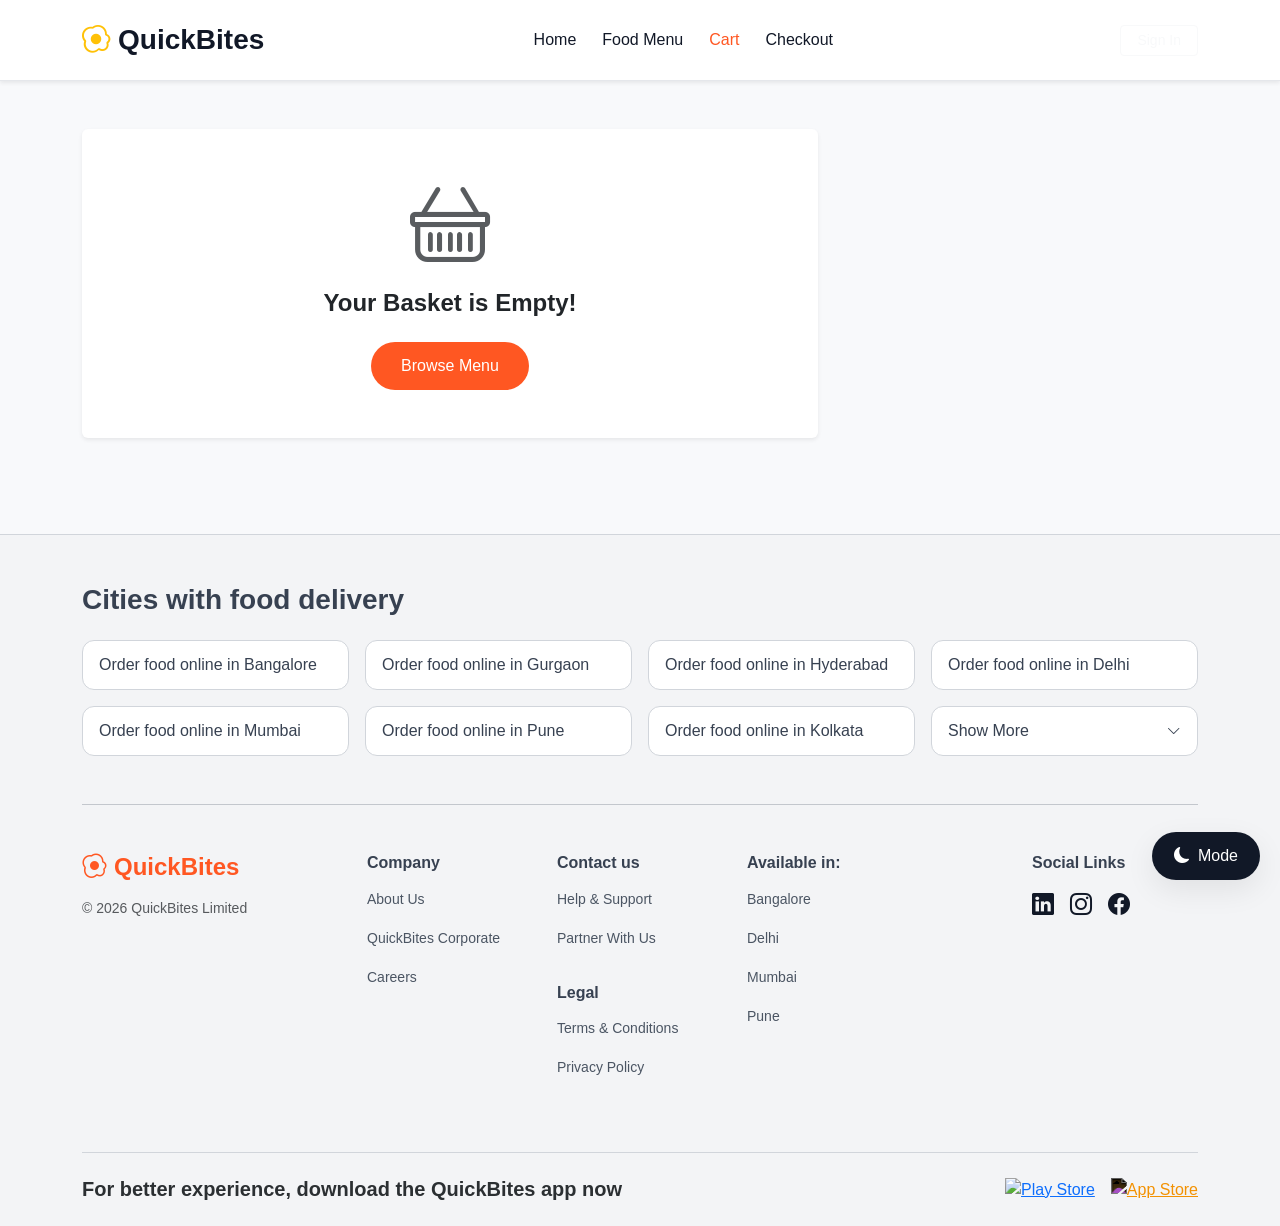
==== cart.html @ 8aef2919 "Initial commit" ====
<!DOCTYPE html>
<html lang="en">
<head>
    <meta charset="UTF-8">
    <meta name="viewport" content="width=device-width, initial-scale=1.0">
    <title>QuickBites - Cart</title>
    <link href="https://cdn.jsdelivr.net/npm/bootstrap@5.3.3/dist/css/bootstrap.min.css" rel="stylesheet">
    <link href="https://cdn.jsdelivr.net/npm/bootstrap-icons@1.11.3/font/bootstrap-icons.min.css" rel="stylesheet">
    <link rel="stylesheet" href="css/style.css">
</head>
<body>

    <nav class="navbar navbar-expand-lg navbar-dark shadow-sm sticky-top">
        <div class="container">
            <a class="navbar-brand fw-bold fs-3" href="index.html"><i class="bi bi-egg-fried text-warning me-2"></i>QuickBites</a>
            <button class="navbar-toggler" type="button" data-bs-toggle="collapse" data-bs-target="#navbarNav"><span class="navbar-toggler-icon"></span></button>
            <div class="collapse navbar-collapse" id="navbarNav">
                <ul class="navbar-nav mx-auto fw-medium">
                    <li class="nav-item"><a class="nav-link" href="index.html">Home</a></li>
                    <li class="nav-item"><a class="nav-link" href="menu.html">Food Menu</a></li>
                    <li class="nav-item"><a class="nav-link active" href="cart.html">Cart</a></li>
                    <li class="nav-item"><a class="nav-link" href="checkout.html">Checkout</a></li>
                </ul>
                <div class="d-flex align-items-center gap-3 justify-content-start mt-3 mt-lg-0">
                    <a href="cart.html" class="text-white fs-5 position-relative me-2"><i class="bi bi-bag-heart"></i><span class="position-absolute top-0 start-100 translate-middle badge rounded-pill bg-danger" style="font-size:0.65rem;">0</span></a>
                    <div id="auth-wrapper"></div>
                </div>
            </div>
        </div>
    </nav>

    <div class="container py-5">
        <div class="row g-4">
            <div class="col-lg-8" id="cart-items-wrapper"></div>
            <div class="col-lg-4" id="cart-summary-wrapper"></div>
        </div>
    </div>

    <footer class="swiggy-footer pt-5 pb-4 mt-5">
        <div class="container">
            <div class="mb-5">
                <h5 class="city-grid-title mb-4">Cities with food delivery</h5>
                <div class="row g-3">
                    <div class="col-6 col-md-4 col-lg-3"><a href="menu.html" class="btn-city-link">Order food online in Bangalore</a></div>
                    <div class="col-6 col-md-4 col-lg-3"><a href="menu.html" class="btn-city-link">Order food online in Gurgaon</a></div>
                    <div class="col-6 col-md-4 col-lg-3"><a href="menu.html" class="btn-city-link">Order food online in Hyderabad</a></div>
                    <div class="col-6 col-md-4 col-lg-3"><a href="menu.html" class="btn-city-link">Order food online in Delhi</a></div>
                    <div class="col-6 col-md-4 col-lg-3"><a href="menu.html" class="btn-city-link">Order food online in Mumbai</a></div>
                    <div class="col-6 col-md-4 col-lg-3"><a href="menu.html" class="btn-city-link">Order food online in Pune</a></div>
                    <div class="col-6 col-md-4 col-lg-3"><a href="menu.html" class="btn-city-link">Order food online in Kolkata</a></div>
                    <div class="col-6 col-md-4 col-lg-3"><button class="btn-city-link d-flex justify-content-between align-items-center" type="button"><span>Show More</span> <i class="bi bi-chevron-down small"></i></button></div>
                </div>
            </div>
            <hr class="my-5 opacity-25">
            <div class="row g-4">
                <div class="col-md-6 col-lg-3">
                    <h4 class="fw-bold mb-3 text-orange"><i class="bi bi-egg-fried me-2"></i>QuickBites</h4>
                    <p class="small text-muted">&copy; 2026 QuickBites Limited</p>
                </div>
                <div class="col-6 col-md-3 col-lg-2">
                    <h6 class="mb-3">Company</h6>
                    <ul class="list-unstyled d-flex flex-column gap-2 small">
                        <li><a href="#">About Us</a></li>
                        <li><a href="#">QuickBites Corporate</a></li>
                        <li><a href="#">Careers</a></li>
                    </ul>
                </div>
                <div class="col-6 col-md-3 col-lg-2">
                    <h6 class="mb-3">Contact us</h6>
                    <ul class="list-unstyled d-flex flex-column gap-2 small mb-4">
                        <li><a href="#">Help & Support</a></li>
                        <li><a href="#">Partner With Us</a></li>
                    </ul>
                    <h6 class="mb-3">Legal</h6>
                    <ul class="list-unstyled d-flex flex-column gap-2 small">
                        <li><a href="#">Terms & Conditions</a></li>
                        <li><a href="#">Privacy Policy</a></li>
                    </ul>
                </div>
                <div class="col-6 col-md-4 col-lg-3">
                    <h6 class="mb-3">Available in:</h6>
                    <ul class="list-unstyled d-flex flex-column gap-2 small">
                        <li><a href="#">Bangalore</a></li>
                        <li><a href="#">Delhi</a></li>
                        <li><a href="#">Mumbai</a></li>
                        <li><a href="#">Pune</a></li>
                    </ul>
                </div>
                <div class="col-6 col-md-4 col-lg-2">
                    <h6 class="mb-3">Social Links</h6>
                    <div class="d-flex gap-3 fs-5 social-icons">
                        <a href="#"><i class="bi bi-linkedin"></i></a>
                        <a href="#"><i class="bi bi-instagram"></i></a>
                        <a href="#"><i class="bi bi-facebook"></i></a>
                    </div>
                </div>
            </div>
            <div class="app-download-banner mt-5 pt-4">
                <div class="row align-items-center justify-content-between g-3 text-center text-md-start">
                    <div class="col-md-7 col-lg-8"><h5 class="fw-bold mb-0 text-secondary-emphasis">For better experience, download the QuickBites app now</h5></div>
                    <div class="col-md-5 col-lg-4 d-flex gap-3 justify-content-center justify-content-md-end">
                        <a href="#" class="store-badge"><img src="https://upload.wikimedia.org/wikipedia/commons/7/78/Google_Play_Store_badge_EN.svg" alt="Play Store"></a>
                        <a href="#" class="store-badge"><img src="https://upload.wikimedia.org/wikipedia/commons/3/3c/Download_on_the_App_Store_Badge.svg" alt="App Store" style="filter: invert(1);"></a>
                    </div>
                </div>
            </div>
        </div>
    </footer>

    <button id="themeBtn" class="theme-toggle-btn"><i class="bi bi-moon-fill me-1"></i> Mode</button>
    <script src="https://cdn.jsdelivr.net/npm/bootstrap@5.3.3/dist/js/bootstrap.bundle.min.js"></script>
    <script src="js/script.js"></script>
</body>
</html>
---- css/style.css ----
/* =========================
   ROOT COLORS
========================= */

:root{
    --bg-color:#f8f9fb;
    --card-bg:#ffffff;
    --text-color:#1f2937;
    --nav-bg:#ffffff;
    --nav-text:#111827;
    --orange-primary:#ff5722;
    --orange-hover:#e64a19;
    --border-color:#e5e7eb;
    --shadow:0 10px 30px rgba(0,0,0,0.08);
}

/* =========================
   DARK MODE
========================= */

body.dark-mode{
    --bg-color:#0f172a;
    --card-bg:#1e293b;
    --text-color:#f8fafc;
    --nav-bg:#111827;
    --nav-text:#ffffff;
    --border-color:#334155;
}

/* =========================
   GLOBAL
========================= */

*{
    margin:0;
    padding:0;
    box-sizing:border-box;
}

html{
    scroll-behavior:smooth;
}

body{
    background:var(--bg-color);
    color:var(--text-color);
    font-family:'Segoe UI',sans-serif;
    transition:0.3s;
}

/* =========================
   NAVBAR
========================= */

.navbar{
    background:var(--nav-bg)!important;
    padding:14px 0;
    border-bottom:1px solid var(--border-color);
}

.navbar-brand{
    color:var(--nav-text)!important;
}

.nav-link{
    color:var(--nav-text)!important;
    font-weight:500;
    margin-left:10px;
    transition:0.3s;
}

.nav-link:hover,
.nav-link.active{
    color:var(--orange-primary)!important;
}

/* =========================
   HERO SECTION
========================= */

.fd-hero{
    min-height:500px;
    display:flex;
    align-items:center;
    background:
    linear-gradient(rgba(0,0,0,0.55),
    rgba(0,0,0,0.55)),
    url('https://images.unsplash.com/photo-1504674900247-0877df9cc836?q=80&w=1400')
    center/cover no-repeat;
    color:white;
}

.fd-hero h1{
    font-size:60px;
    font-weight:800;
}

.fd-hero p{
    font-size:18px;
    margin-top:20px;
    line-height:1.8;
}

/* =========================
   BUTTONS
========================= */

.btn-orange{
    background:var(--orange-primary)!important;
    color:white!important;
    border:none!important;
    border-radius:30px!important;
    padding:12px 30px!important;
    transition:0.3s;
}

.btn-orange:hover{
    background:var(--orange-hover)!important;
    transform:translateY(-2px);
}

.btn-orange-outline{
    border:1px solid var(--orange-primary)!important;
    color:var(--orange-primary)!important;
    background:transparent!important;
    border-radius:30px!important;
    transition:0.3s;
}

.btn-orange-outline:hover{
    background:var(--orange-primary)!important;
    color:white!important;
}

/* =========================
   PRODUCT CARDS
========================= */

.fd-product-card{
    background:var(--card-bg)!important;
    color:var(--text-color)!important;
    border:none!important;
    border-radius:20px!important;
    overflow:hidden;
    transition:0.4s;
    box-shadow:var(--shadow);
}

.fd-product-card:hover{
    transform:translateY(-10px);
}

/* =========================
   PRODUCT IMAGE
========================= */

.fd-img-container{
    height:190px;
    overflow:hidden;
    background:#f3f4f6;
}

.fd-img-container img{
    width:100%;
    height:100%;
    object-fit:cover;
    transition:0.4s;
}

.fd-product-card:hover .fd-img-container img{
    transform:scale(1.08);
}

/* =========================
   TEXT COLORS
========================= */

.text-orange{
    color:var(--orange-primary)!important;
}

/* =========================
   FOOTER
========================= */

.swiggy-footer{
    background:#f3f4f6;
    padding-top:70px;
    color:#374151;
    border-top:1px solid #d1d5db;
}

body.dark-mode .swiggy-footer{
    background:#111827;
    color:#d1d5db;
    border-top:1px solid #334155;
}

.city-grid-title{
    font-size:28px;
    font-weight:700;
}

.btn-city-link{
    width:100%;
    border:1px solid #d1d5db;
    padding:12px 16px;
    border-radius:12px;
    text-decoration:none;
    color:#374151;
    display:block;
    transition:0.3s;
    background:white;
}

.btn-city-link:hover{
    border-color:var(--orange-primary);
    color:var(--orange-primary);
}

body.dark-mode .btn-city-link{
    background:#1e293b;
    border-color:#334155;
    color:#e2e8f0;
}

.swiggy-footer h6{
    font-weight:700;
    margin-bottom:20px;
}

.swiggy-footer ul{
    padding:0;
}

.swiggy-footer ul li{
    list-style:none;
    margin-bottom:10px;
}

.swiggy-footer ul li a{
    text-decoration:none;
    color:#4b5563;
    transition:0.3s;
}

.swiggy-footer ul li a:hover{
    color:var(--orange-primary);
}

body.dark-mode .swiggy-footer ul li a{
    color:#cbd5e1;
}

.social-icons a{
    color:#111827!important;
    font-size:22px;
    transition:0.3s;
}

.social-icons a:hover{
    color:var(--orange-primary)!important;
}

body.dark-mode .social-icons a{
    color:white!important;
}

/* =========================
   APP DOWNLOAD
========================= */

.app-download-banner{
    border-top:1px solid #d1d5db;
}

body.dark-mode .app-download-banner{
    border-top:1px solid #334155;
}

.store-badge img{
    height:45px;
}

/* =========================
   THEME BUTTON
========================= */

.theme-toggle-btn{
    position:fixed;
    bottom:20px;
    right:20px;
    z-index:999;
    background:#111827;
    color:white;
    border:none;
    border-radius:40px;
    padding:12px 22px;
    box-shadow:var(--shadow);
    transition:0.3s;
}

.theme-toggle-btn:hover{
    transform:scale(1.05);
}

body.dark-mode .theme-toggle-btn{
    background:white;
    color:#111827;
}

/* =========================
   SCROLLBAR
========================= */

::-webkit-scrollbar{
    width:10px;
}

::-webkit-scrollbar-track{
    background:#f1f1f1;
}

::-webkit-scrollbar-thumb{
    background:var(--orange-primary);
    border-radius:20px;
}

/* =========================
   MOBILE RESPONSIVE
========================= */

@media(max-width:768px){

    .fd-hero{
        min-height:350px;
        text-align:center;
        padding:40px 20px;
    }

    .fd-hero h1{
        font-size:38px;
    }

    .fd-hero p{
        font-size:16px;
    }

    .navbar-nav{
        padding-top:15px;
        gap:10px;
    }

    .fd-img-container{
        height:170px;
    }

    .swiggy-footer{
        text-align:center;
    }

    .social-icons{
        justify-content:center;
    }

    .store-badge img{
        height:38px;
    }

}
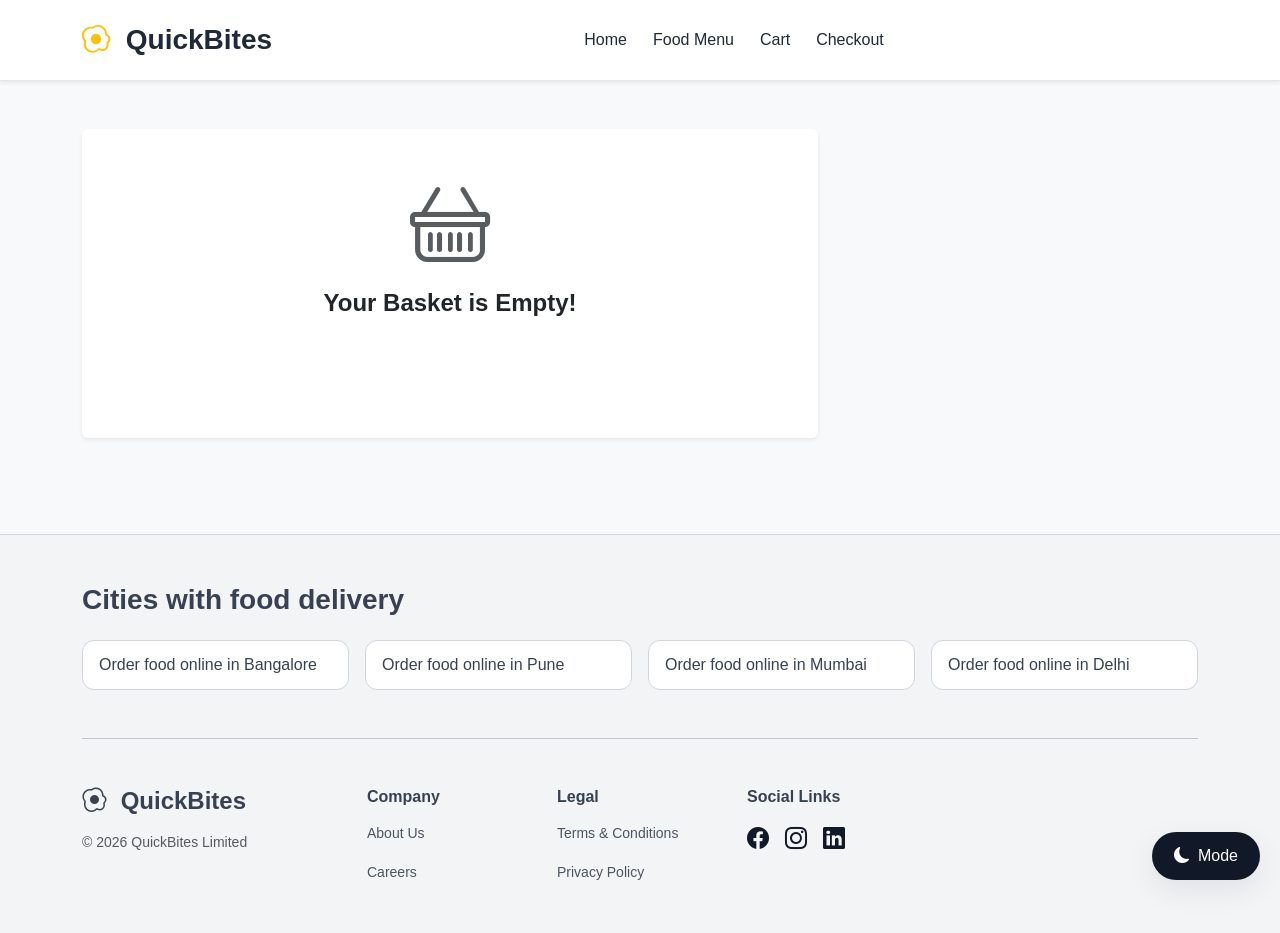
==== commit 452d31f6: "Updated QuickBites project with search filter dark mode and cart improvements" ====
--- a/cart.html
+++ b/cart.html
@@ -4,111 +4,393 @@
     <meta charset="UTF-8">
     <meta name="viewport" content="width=device-width, initial-scale=1.0">
     <title>QuickBites - Cart</title>
+
+    <!-- Bootstrap CSS -->
     <link href="https://cdn.jsdelivr.net/npm/bootstrap@5.3.3/dist/css/bootstrap.min.css" rel="stylesheet">
+
+    <!-- Bootstrap Icons -->
     <link href="https://cdn.jsdelivr.net/npm/bootstrap-icons@1.11.3/font/bootstrap-icons.min.css" rel="stylesheet">
+
+    <!-- Custom CSS -->
     <link rel="stylesheet" href="css/style.css">
 </head>
 <body>
 
+    <!-- NAVBAR START -->
     <nav class="navbar navbar-expand-lg navbar-dark shadow-sm sticky-top">
         <div class="container">
-            <a class="navbar-brand fw-bold fs-3" href="index.html"><i class="bi bi-egg-fried text-warning me-2"></i>QuickBites</a>
-            <button class="navbar-toggler" type="button" data-bs-toggle="collapse" data-bs-target="#navbarNav"><span class="navbar-toggler-icon"></span></button>
+
+            <a class="navbar-brand fw-bold fs-3" href="index.html">
+                <i class="bi bi-egg-fried text-warning me-2"></i>
+                QuickBites
+            </a>
+
+            <button class="navbar-toggler" type="button"
+                data-bs-toggle="collapse"
+                data-bs-target="#navbarNav">
+
+                <span class="navbar-toggler-icon"></span>
+            </button>
+
             <div class="collapse navbar-collapse" id="navbarNav">
+
                 <ul class="navbar-nav mx-auto fw-medium">
-                    <li class="nav-item"><a class="nav-link" href="index.html">Home</a></li>
-                    <li class="nav-item"><a class="nav-link" href="menu.html">Food Menu</a></li>
-                    <li class="nav-item"><a class="nav-link active" href="cart.html">Cart</a></li>
-                    <li class="nav-item"><a class="nav-link" href="checkout.html">Checkout</a></li>
+
+                    <li class="nav-item">
+                        <a class="nav-link" href="index.html">
+                            Home
+                        </a>
+                    </li>
+
+                    <li class="nav-item">
+                        <a class="nav-link" href="menu.html">
+                            Food Menu
+                        </a>
+                    </li>
+
+                    <li class="nav-item">
+                        <a class="nav-link active" href="cart.html">
+                            Cart
+                        </a>
+                    </li>
+
+                    <li class="nav-item">
+                        <a class="nav-link" href="checkout.html">
+                            Checkout
+                        </a>
+                    </li>
+
                 </ul>
-                <div class="d-flex align-items-center gap-3 justify-content-start mt-3 mt-lg-0">
-                    <a href="cart.html" class="text-white fs-5 position-relative me-2"><i class="bi bi-bag-heart"></i><span class="position-absolute top-0 start-100 translate-middle badge rounded-pill bg-danger" style="font-size:0.65rem;">0</span></a>
-                    <div id="auth-wrapper"></div>
-                </div>
-            </div>
+
+                <div class="d-flex align-items-center gap-3 mt-3 mt-lg-0">
+
+                    <a href="cart.html"
+                        class="text-white fs-5 position-relative me-2">
+
+                        <i class="bi bi-bag-heart"></i>
+
+                        <span class="position-absolute top-0 start-100 translate-middle badge rounded-pill bg-danger"
+                            style="font-size:0.65rem;">
+                            0
+                        </span>
+
+                    </a>
+
+                </div>
+
+            </div>
+
         </div>
     </nav>
-
+    <!-- NAVBAR END -->
+
+
+
+    <!-- CART SECTION START -->
     <div class="container py-5">
+
         <div class="row g-4">
-            <div class="col-lg-8" id="cart-items-wrapper"></div>
-            <div class="col-lg-4" id="cart-summary-wrapper"></div>
+
+            <!-- CART ITEMS -->
+            <div class="col-lg-8" id="cart-items-wrapper">
+
+            </div>
+
+            <!-- CART SUMMARY -->
+            <div class="col-lg-4" id="cart-summary-wrapper">
+
+            </div>
+
         </div>
+
     </div>
-
+    <!-- CART SECTION END -->
+
+
+
+    <!-- FOOTER START -->
     <footer class="swiggy-footer pt-5 pb-4 mt-5">
+
         <div class="container">
+
             <div class="mb-5">
-                <h5 class="city-grid-title mb-4">Cities with food delivery</h5>
+
+                <h5 class="city-grid-title mb-4">
+                    Cities with food delivery
+                </h5>
+
                 <div class="row g-3">
-                    <div class="col-6 col-md-4 col-lg-3"><a href="menu.html" class="btn-city-link">Order food online in Bangalore</a></div>
-                    <div class="col-6 col-md-4 col-lg-3"><a href="menu.html" class="btn-city-link">Order food online in Gurgaon</a></div>
-                    <div class="col-6 col-md-4 col-lg-3"><a href="menu.html" class="btn-city-link">Order food online in Hyderabad</a></div>
-                    <div class="col-6 col-md-4 col-lg-3"><a href="menu.html" class="btn-city-link">Order food online in Delhi</a></div>
-                    <div class="col-6 col-md-4 col-lg-3"><a href="menu.html" class="btn-city-link">Order food online in Mumbai</a></div>
-                    <div class="col-6 col-md-4 col-lg-3"><a href="menu.html" class="btn-city-link">Order food online in Pune</a></div>
-                    <div class="col-6 col-md-4 col-lg-3"><a href="menu.html" class="btn-city-link">Order food online in Kolkata</a></div>
-                    <div class="col-6 col-md-4 col-lg-3"><button class="btn-city-link d-flex justify-content-between align-items-center" type="button"><span>Show More</span> <i class="bi bi-chevron-down small"></i></button></div>
-                </div>
-            </div>
+
+                    <div class="col-6 col-md-4 col-lg-3">
+                        <a href="menu.html" class="btn-city-link">
+                            Order food online in Bangalore
+                        </a>
+                    </div>
+
+                    <div class="col-6 col-md-4 col-lg-3">
+                        <a href="menu.html" class="btn-city-link">
+                            Order food online in Pune
+                        </a>
+                    </div>
+
+                    <div class="col-6 col-md-4 col-lg-3">
+                        <a href="menu.html" class="btn-city-link">
+                            Order food online in Mumbai
+                        </a>
+                    </div>
+
+                    <div class="col-6 col-md-4 col-lg-3">
+                        <a href="menu.html" class="btn-city-link">
+                            Order food online in Delhi
+                        </a>
+                    </div>
+
+                </div>
+
+            </div>
+
             <hr class="my-5 opacity-25">
+
             <div class="row g-4">
+
                 <div class="col-md-6 col-lg-3">
-                    <h4 class="fw-bold mb-3 text-orange"><i class="bi bi-egg-fried me-2"></i>QuickBites</h4>
-                    <p class="small text-muted">&copy; 2026 QuickBites Limited</p>
-                </div>
+
+                    <h4 class="fw-bold mb-3 text-orange">
+                        <i class="bi bi-egg-fried me-2"></i>
+                        QuickBites
+                    </h4>
+
+                    <p class="small text-muted">
+                        &copy; 2026 QuickBites Limited
+                    </p>
+
+                </div>
+
                 <div class="col-6 col-md-3 col-lg-2">
+
                     <h6 class="mb-3">Company</h6>
+
                     <ul class="list-unstyled d-flex flex-column gap-2 small">
+
                         <li><a href="#">About Us</a></li>
-                        <li><a href="#">QuickBites Corporate</a></li>
                         <li><a href="#">Careers</a></li>
+
                     </ul>
-                </div>
+
+                </div>
+
                 <div class="col-6 col-md-3 col-lg-2">
-                    <h6 class="mb-3">Contact us</h6>
-                    <ul class="list-unstyled d-flex flex-column gap-2 small mb-4">
-                        <li><a href="#">Help & Support</a></li>
-                        <li><a href="#">Partner With Us</a></li>
-                    </ul>
+
                     <h6 class="mb-3">Legal</h6>
+
                     <ul class="list-unstyled d-flex flex-column gap-2 small">
+
                         <li><a href="#">Terms & Conditions</a></li>
                         <li><a href="#">Privacy Policy</a></li>
+
                     </ul>
-                </div>
-                <div class="col-6 col-md-4 col-lg-3">
-                    <h6 class="mb-3">Available in:</h6>
-                    <ul class="list-unstyled d-flex flex-column gap-2 small">
-                        <li><a href="#">Bangalore</a></li>
-                        <li><a href="#">Delhi</a></li>
-                        <li><a href="#">Mumbai</a></li>
-                        <li><a href="#">Pune</a></li>
-                    </ul>
-                </div>
+
+                </div>
+
                 <div class="col-6 col-md-4 col-lg-2">
+
                     <h6 class="mb-3">Social Links</h6>
+
                     <div class="d-flex gap-3 fs-5 social-icons">
+
+                        <a href="#"><i class="bi bi-facebook"></i></a>
+
+                        <a href="#"><i class="bi bi-instagram"></i></a>
+
                         <a href="#"><i class="bi bi-linkedin"></i></a>
-                        <a href="#"><i class="bi bi-instagram"></i></a>
-                        <a href="#"><i class="bi bi-facebook"></i></a>
-                    </div>
-                </div>
-            </div>
-            <div class="app-download-banner mt-5 pt-4">
-                <div class="row align-items-center justify-content-between g-3 text-center text-md-start">
-                    <div class="col-md-7 col-lg-8"><h5 class="fw-bold mb-0 text-secondary-emphasis">For better experience, download the QuickBites app now</h5></div>
-                    <div class="col-md-5 col-lg-4 d-flex gap-3 justify-content-center justify-content-md-end">
-                        <a href="#" class="store-badge"><img src="https://upload.wikimedia.org/wikipedia/commons/7/78/Google_Play_Store_badge_EN.svg" alt="Play Store"></a>
-                        <a href="#" class="store-badge"><img src="https://upload.wikimedia.org/wikipedia/commons/3/3c/Download_on_the_App_Store_Badge.svg" alt="App Store" style="filter: invert(1);"></a>
-                    </div>
-                </div>
-            </div>
+
+                    </div>
+
+                </div>
+
+            </div>
+
         </div>
+
     </footer>
-
-    <button id="themeBtn" class="theme-toggle-btn"><i class="bi bi-moon-fill me-1"></i> Mode</button>
+    <!-- FOOTER END -->
+
+
+
+    <!-- THEME BUTTON -->
+    <button id="themeBtn" class="theme-toggle-btn">
+
+        <i class="bi bi-moon-fill me-1"></i>
+
+        Mode
+
+    </button>
+
+
+
+    <!-- BOOTSTRAP JS -->
     <script src="https://cdn.jsdelivr.net/npm/bootstrap@5.3.3/dist/js/bootstrap.bundle.min.js"></script>
+
+
+
+    <!-- CART SCRIPT START -->
+    <script>
+
+        const cartItemsWrapper =
+            document.getElementById("cart-items-wrapper");
+
+        const cartSummaryWrapper =
+            document.getElementById("cart-summary-wrapper");
+
+
+
+        let cartData =
+            JSON.parse(localStorage.getItem("QuickBites_Cart")) || [];
+
+
+
+        if (cartData.length === 0) {
+
+            cartItemsWrapper.innerHTML = `
+            
+                <div class="alert alert-warning text-center p-4">
+                    <h4>Your Cart is Empty 🛒</h4>
+
+                    <a href="menu.html"
+                    class="btn btn-orange mt-3">
+                    Explore Menu
+                    </a>
+                </div>
+
+            `;
+
+        }
+
+        else {
+
+            let total = 0;
+
+
+
+            cartData.forEach((item, index) => {
+
+                total += parseInt(
+                    item.price.replace("₹", "")
+                );
+
+
+
+                cartItemsWrapper.innerHTML += `
+
+                    <div class="card mb-4 border-0 shadow-sm p-3">
+
+                        <div class="row align-items-center">
+
+                            <div class="col-md-3">
+
+                                <img src="${item.image}"
+                                class="img-fluid rounded">
+
+                            </div>
+
+                            <div class="col-md-6">
+
+                                <h5 class="fw-bold">
+                                    ${item.name}
+                                </h5>
+
+                                <p class="text-muted mb-1">
+                                    Delicious food item
+                                </p>
+
+                                <h6 class="text-orange fw-bold">
+                                    ${item.price}
+                                </h6>
+
+                            </div>
+
+                            <div class="col-md-3 text-md-end mt-3 mt-md-0">
+
+                                <button class="btn btn-danger"
+                                onclick="removeItem(${index})">
+
+                                    Remove
+
+                                </button>
+
+                            </div>
+
+                        </div>
+
+                    </div>
+
+                `;
+
+            });
+
+
+
+            cartSummaryWrapper.innerHTML = `
+
+                <div class="card border-0 shadow-sm p-4">
+
+                    <h4 class="fw-bold mb-4">
+                        Cart Summary
+                    </h4>
+
+                    <div class="d-flex justify-content-between mb-3">
+
+                        <span>Total Items</span>
+
+                        <span>${cartData.length}</span>
+
+                    </div>
+
+                    <div class="d-flex justify-content-between mb-4">
+
+                        <span class="fw-bold">Total Price</span>
+
+                        <span class="fw-bold text-orange">
+                            ₹${total}
+                        </span>
+
+                    </div>
+
+                    <a href="checkout.html"
+                    class="btn btn-orange w-100">
+
+                        Proceed to Checkout
+
+                    </a>
+
+                </div>
+
+            `;
+
+        }
+
+
+
+        function removeItem(index) {
+
+            cartData.splice(index, 1);
+
+            localStorage.setItem(
+                "QuickBites_Cart",
+                JSON.stringify(cartData)
+            );
+
+            location.reload();
+
+        }
+
+    </script>
+    <!-- CART SCRIPT END -->
+
+
+
+    <!-- CUSTOM JS -->
     <script src="js/script.js"></script>
+
 </body>
 </html>
--- a/css/style.css
+++ b/css/style.css
@@ -7,7 +7,7 @@
     --card-bg:#ffffff;
     --text-color:#1f2937;
     --nav-bg:#ffffff;
-    --nav-text:#111827;
+    --nav-text:#111827
     --orange-primary:#ff5722;
     --orange-hover:#e64a19;
     --border-color:#e5e7eb;
@@ -60,6 +60,7 @@
 
 .navbar-brand{
     color:var(--nav-text)!important;
+    font-weight:700;
 }
 
 .nav-link{
@@ -72,6 +73,23 @@
 .nav-link:hover,
 .nav-link.active{
     color:var(--orange-primary)!important;
+}
+
+/* =========================
+   NAVBAR TOGGLER FIX
+========================= */
+
+.navbar-toggler{
+    border:1px solid var(--orange-primary)!important;
+    padding:6px 10px;
+}
+
+.navbar-toggler-icon{
+    filter:invert(1);
+}
+
+body.dark-mode .navbar-toggler-icon{
+    filter:invert(0);
 }
 
 /* =========================
@@ -142,7 +160,7 @@
     border:none!important;
     border-radius:20px!important;
     overflow:hidden;
-    transition:0.4s;
+    transition:0.4s ease;
     box-shadow:var(--shadow);
 }
 
@@ -155,7 +173,7 @@
 ========================= */
 
 .fd-img-container{
-    height:190px;
+    height:220px;
     overflow:hidden;
     background:#f3f4f6;
 }
@@ -349,10 +367,28 @@
     .navbar-nav{
         padding-top:15px;
         gap:10px;
+        text-align:center;
     }
 
     .fd-img-container{
-        height:170px;
+        height:180px;
+    }
+
+    .fd-product-card{
+        margin:auto;
+    }
+
+    .card-body{
+        text-align:center;
+    }
+
+   .fd-product-card .d-flex{
+        flex-wrap:wrap;
+        gap:10px;
+    }
+
+    .btn-orange-outline{
+        width:100%;
     }
 
     .swiggy-footer{
@@ -367,4 +403,84 @@
         height:38px;
     }
 
+}
+/* =========================
+   SEARCH + FILTER
+========================= */
+
+#searchInput,
+#categoryFilter{
+    border-radius:14px;
+    border:1px solid var(--border-color);
+    background:var(--card-bg);
+    color:var(--text-color);
+    box-shadow:none!important;
+    transition:0.3s;
+}
+
+#searchInput:focus,
+#categoryFilter:focus{
+    border-color:var(--orange-primary);
+    box-shadow:0 0 0 0.15rem rgba(255,87,34,0.2)!important;
+}
+
+/* =========================
+   CART BADGE ANIMATION
+========================= */
+
+.badge{
+    animation:bounce 0.4s ease;
+}
+
+@keyframes bounce{
+
+    0%{
+        transform:scale(0.7);
+    }
+
+    50%{
+        transform:scale(1.2);
+    }
+
+    100%{
+        transform:scale(1);
+    }
+}
+
+/* =========================
+   PRODUCT CARD HOVER
+========================= */
+
+.fd-product-card:hover{
+    transform:translateY(-10px);
+    box-shadow:0 20px 40px rgba(0,0,0,0.12);
+}
+
+/* =========================
+   MOBILE IMPROVEMENTS
+========================= */
+
+@media(max-width:768px){
+
+    .fd-product-card .card-body{
+        padding:1rem!important;
+    }
+
+    .fd-product-card h5{
+        font-size:1rem;
+    }
+
+    .fd-product-card p{
+        font-size:0.85rem;
+    }
+
+    .btn-orange,
+    .btn-orange-outline{
+        width:100%;
+    }
+
+    #searchInput,
+    #categoryFilter{
+        font-size:14px;
+    }
 }
